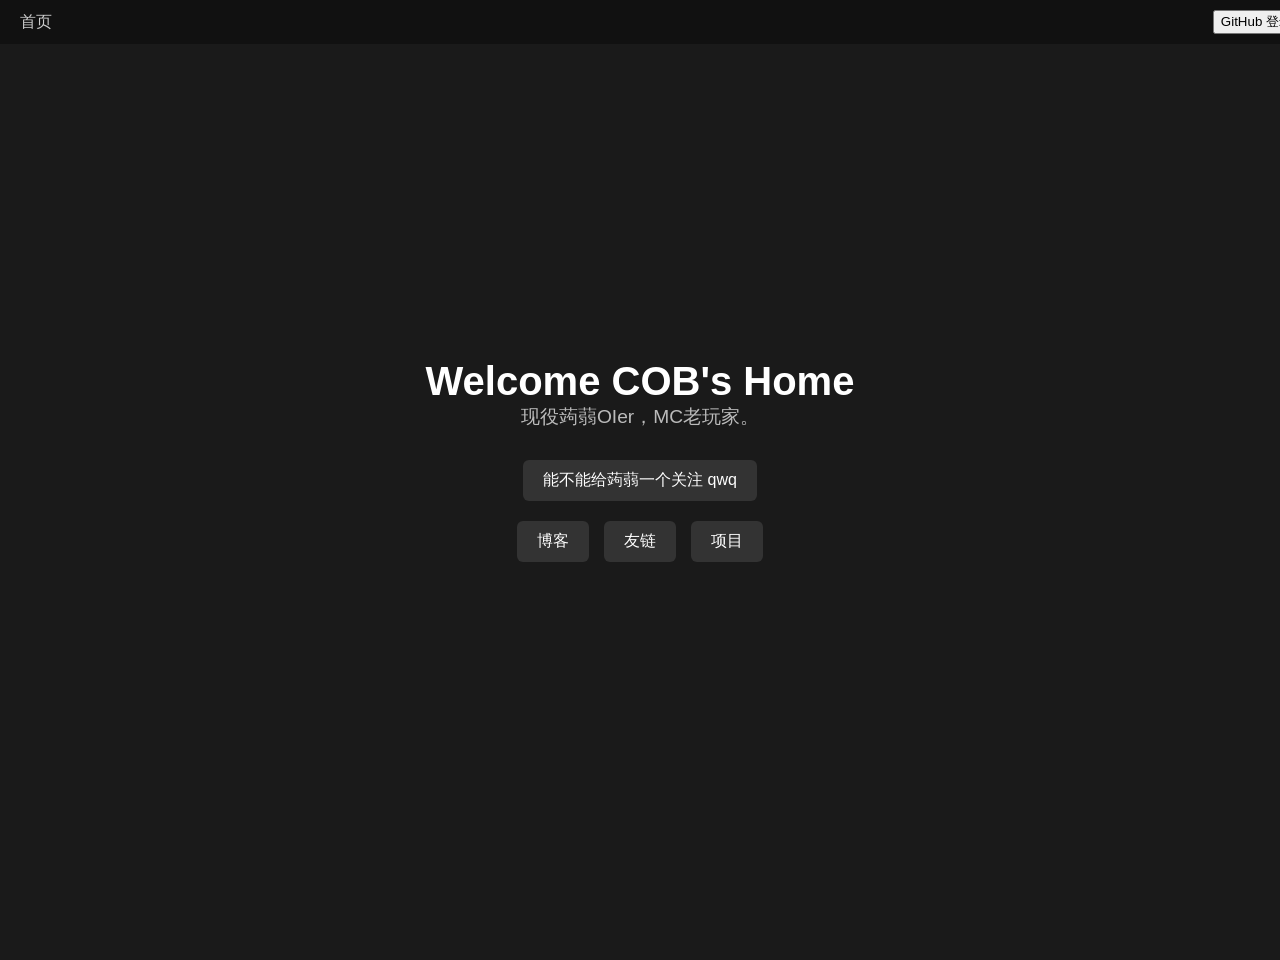
==== index.html @ 06808b64 "Update index.html" ====
<!DOCTYPE html>
<html lang="zh">
<head>
  <meta charset="UTF-8" />
  <meta name="viewport" content="width=device-width, initial-scale=1.0" />
  <title>COB's Home</title>
  <link rel="stylesheet" href="style.css" />
</head>
<body>
  <header>
    <nav class="navbar">
      <div class="nav-left">
        <a class="nav-link" href="index.html">首页</a>
      </div>
      <div class="nav-right">
        <button id="login.html">GitHub 登录</button>
        <img id="avatar" />
      </div>
    </nav>
  </header>

<main>
  <div class="center-content">
    <div class="intro-text">
      <h1>Welcome COB's Home</h1>
      <p>现役蒟蒻OIer，MC老玩家。</p>
    </div>

    <div class="button-stack">
      <a class="main-button highlight" href="https://www.luogu.com.cn/user/762117">能不能给蒟蒻一个关注 qwq</a>

      <div class="button-group">
        <a class="main-button" href="blog.html">博客</a>
        <a class="main-button" href="links.html">友链</a>
        <a class="main-button" href="projects.html">项目</a>
      </div>
    </div>
  </div>
</main>

  <script src="auth.js"></script>
  <script>
    const avatarUrl = localStorage.getItem('avatar_url');
    if (avatarUrl) {
      document.getElementById('avatar').src = avatarUrl;
      document.getElementById('avatar').style.display = 'inline-block';
      document.getElementById('login-btn').style.display = 'none';
    }
  </script>
</body>
</html>
---- style.css ----
/* 保持原有样式基础不动 */

body {
  margin: 0;
  font-family: Arial, sans-serif;
  background-color: #1a1a1a;
  color: white;
}

header {
  background-color: #111;
  padding: 10px 20px;
  position: fixed;
  top: 0;
  left: 0;
  width: 100%;
  z-index: 1000;
}

.navbar {
  display: flex;
  justify-content: space-between;
  align-items: center;
}

.nav-left {
  display: flex;
  align-items: center;
}

.nav-left a {
  color: #ccc;
  text-decoration: none;
  margin-right: 20px;
}

.nav-left a:hover {
  color: white;
  text-decoration: underline;
}

.nav-right {
  display: flex;
  align-items: center;
  justify-content: flex-end;
  min-width: 200px; /* 防止内容溢出 */
}

#avatar {
  width: 30px;
  height: 30px;
  border-radius: 50%;
  margin-left: 10px;
  display: none;
}

#login-btn {
  padding: 5px 10px;
  background-color: #444;
  color: white;
  border: none;
  border-radius: 4px;
  cursor: pointer;
}

#login-btn:hover {
  background-color: #666;
}

/* 主内容部分 */

main {
  display: flex;
  justify-content: center;
  align-items: center;
  min-height: 100vh;
  padding-top: 60px;
}

.center-content {
  display: flex;
  flex-direction: column;
  align-items: center;
  text-align: center;
  gap: 30px;
  margin-top: -100px; /* 上移位置让内容偏上 */
}

.intro-text h1 {
  font-size: 2.5em;
  margin: 0;
  color: white;
}

.intro-text p {
  font-size: 1.2em;
  margin: 0;
  color: #bbb;
}

.button-stack {
  display: flex;
  flex-direction: column;
  align-items: center;
  gap: 20px;
}

.button-group {
  display: flex;
  flex-wrap: wrap;
  gap: 15px;
  justify-content: center;
}

.main-button {
  padding: 10px 20px;
  background-color: #333;
  color: white;
  text-decoration: none;
  border-radius: 6px;
  font-size: 1em;
  transition: background-color 0.3s;
}

.main-button:hover {
  background-color: #555;
}
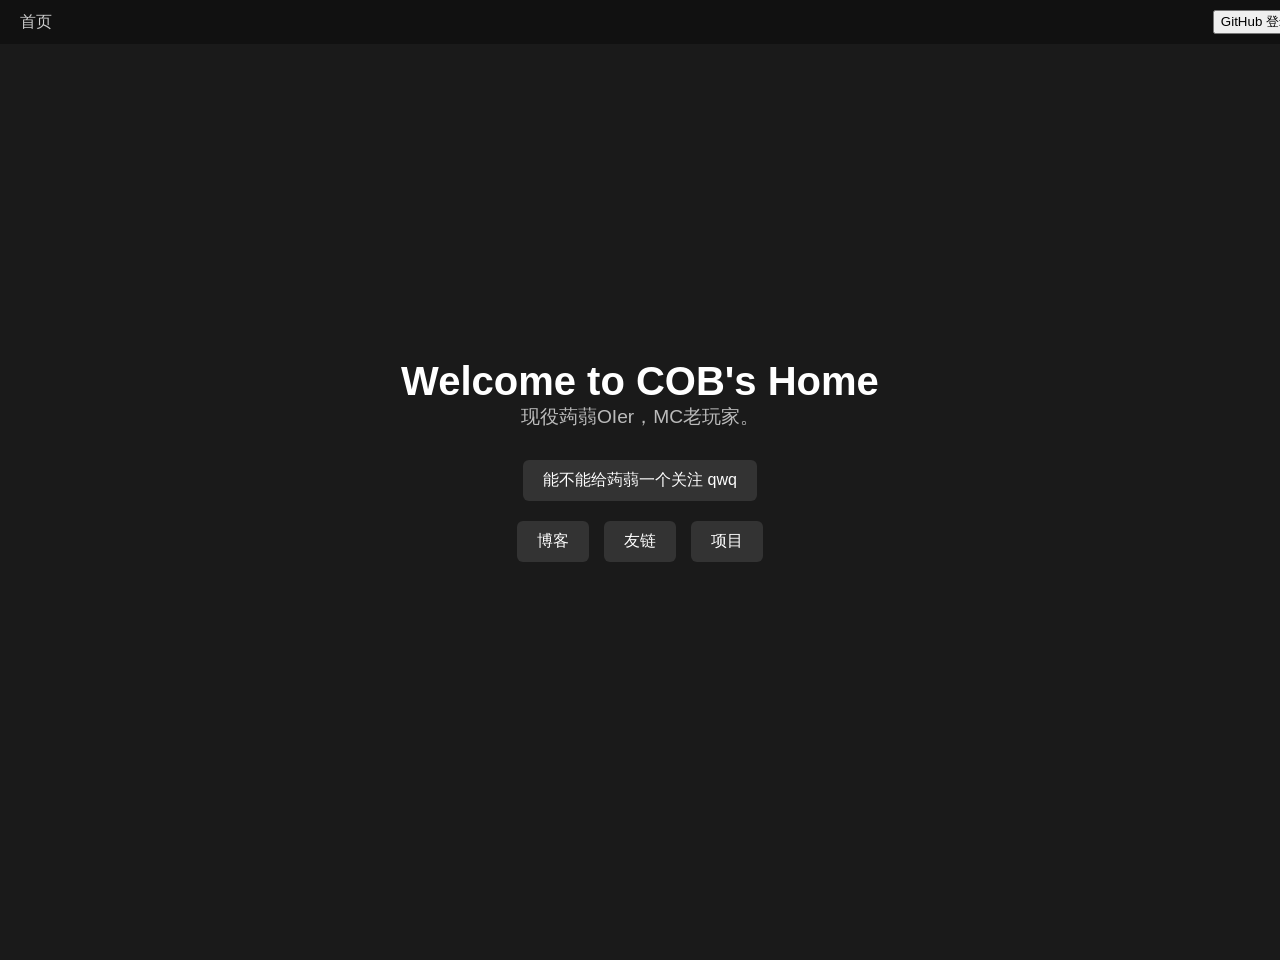
==== commit e980996e: "Update index.html" ====
--- a/index.html
+++ b/index.html
@@ -22,7 +22,7 @@
 <main>
   <div class="center-content">
     <div class="intro-text">
-      <h1>Welcome COB's Home</h1>
+      <h1>Welcome to COB's Home</h1>
       <p>现役蒟蒻OIer，MC老玩家。</p>
     </div>
 
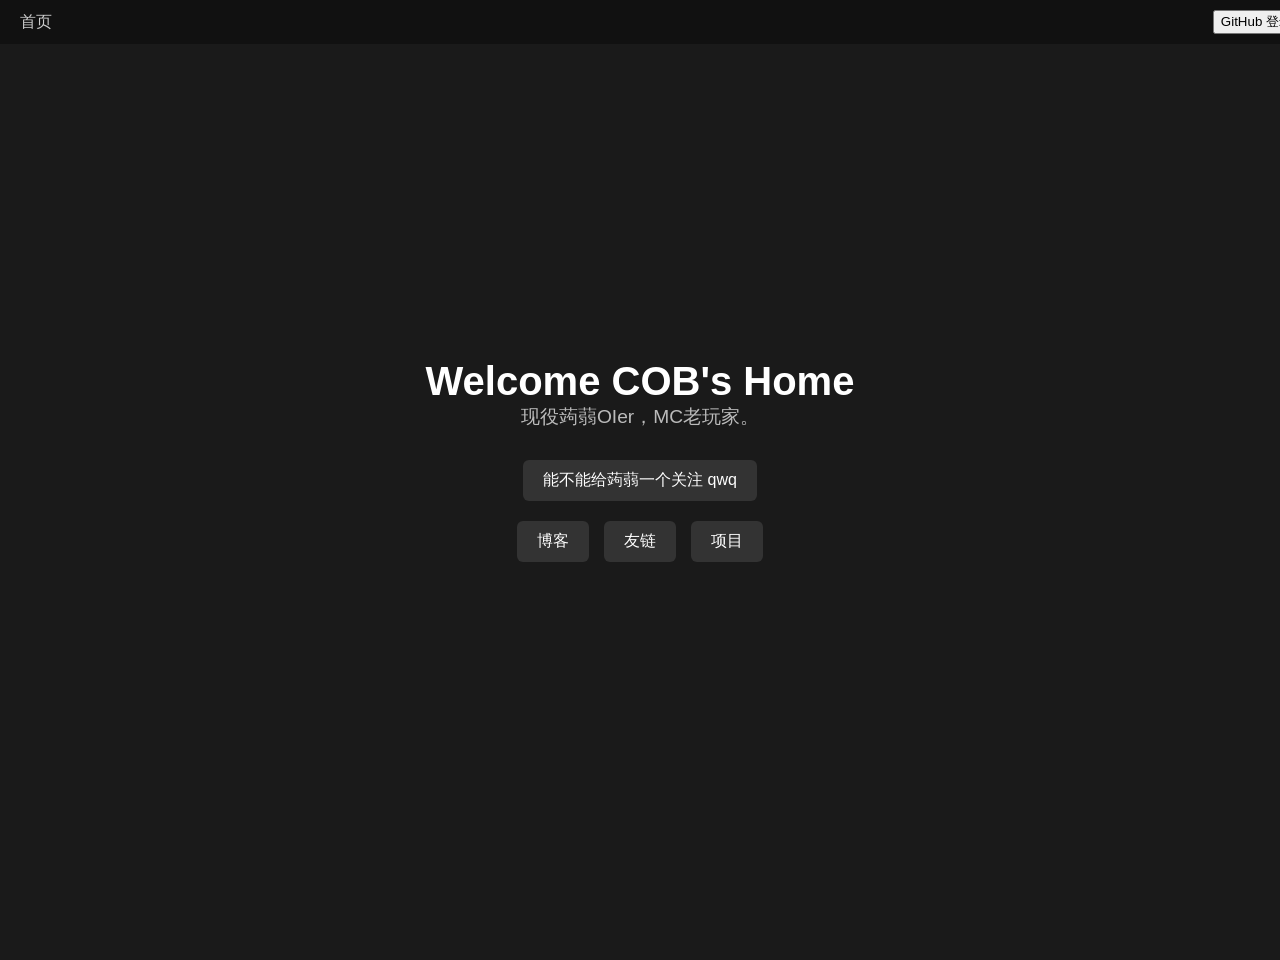
==== commit 9237630d: "Update index.html" ====
--- a/index.html
+++ b/index.html
@@ -19,24 +19,23 @@
     </nav>
   </header>
 
-<main>
-  <div class="center-content">
-    <div class="intro-text">
-      <h1>Welcome to COB's Home</h1>
-      <p>现役蒟蒻OIer，MC老玩家。</p>
-    </div>
+  <main>
+    <div class="center-content">
+      <div class="intro-text">
+        <h1>Welcome COB's Home</h1>
+        <p>现役蒟蒻OIer，MC老玩家。</p>
+      </div>
 
-    <div class="button-stack">
-      <a class="main-button highlight" href="https://www.luogu.com.cn/user/762117">能不能给蒟蒻一个关注 qwq</a>
-
-      <div class="button-group">
-        <a class="main-button" href="blog.html">博客</a>
-        <a class="main-button" href="links.html">友链</a>
-        <a class="main-button" href="projects.html">项目</a>
+      <div class="button-stack">
+        <a class="main-button" href="https://www.luogu.com.cn/user/762117">能不能给蒟蒻一个关注 qwq</a>
+        <div class="button-group">
+          <a class="main-button" href="blog.html">博客</a>
+          <a class="main-button" href="links.html">友链</a>
+          <a class="main-button" href="projects.html">项目</a>
+        </div>
       </div>
     </div>
-  </div>
-</main>
+  </main>
 
   <script src="auth.js"></script>
   <script>
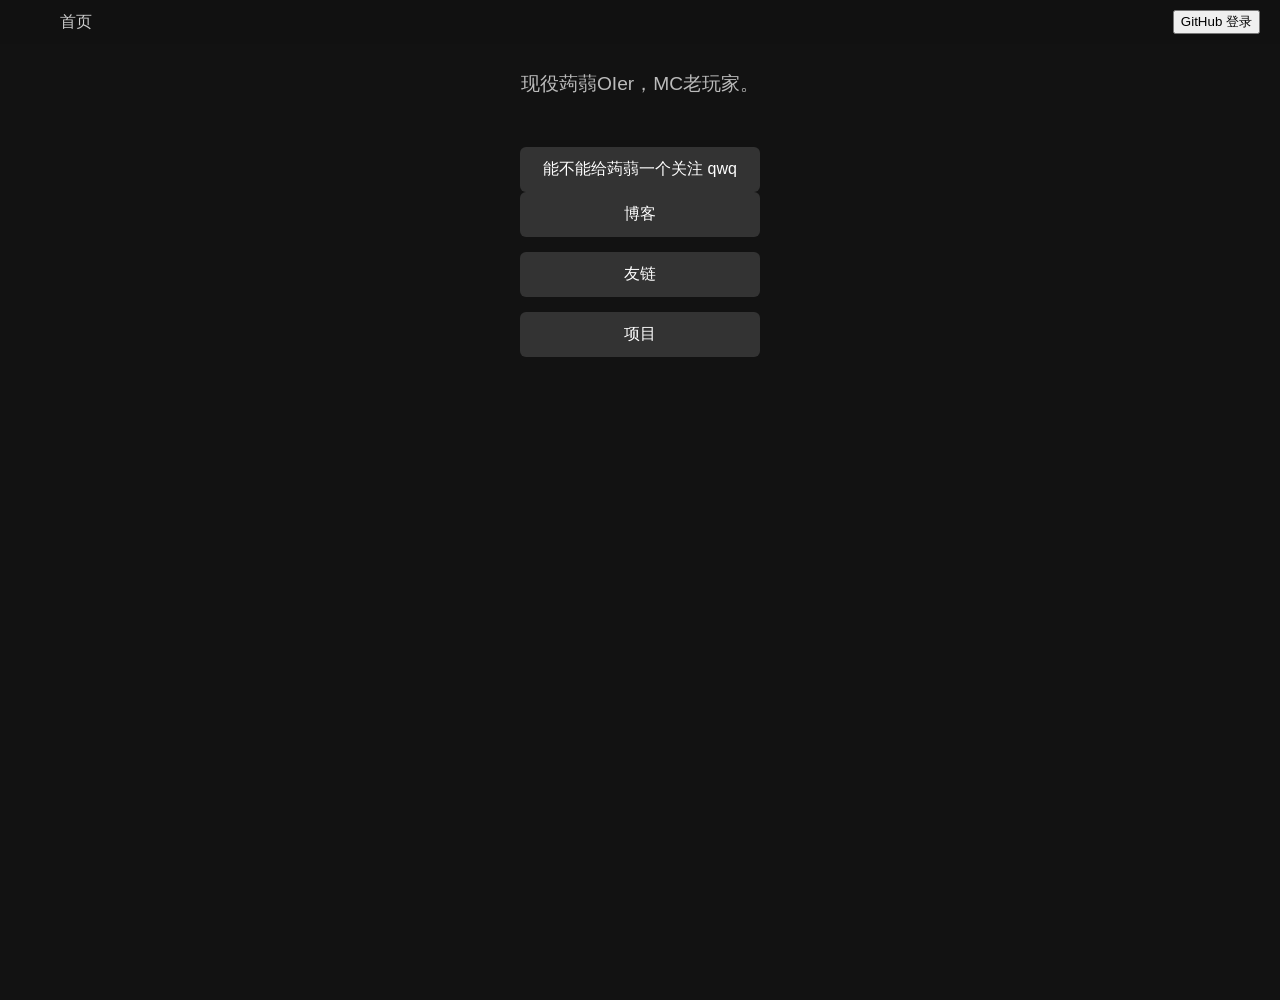
==== commit bb898762: "Update index.html" ====
--- a/index.html
+++ b/index.html
@@ -22,7 +22,7 @@
   <main>
     <div class="center-content">
       <div class="intro-text">
-        <h1>Welcome COB's Home</h1>
+        <h1>Welcome to COB's Home</h1>
         <p>现役蒟蒻OIer，MC老玩家。</p>
       </div>
 
--- a/style.css
+++ b/style.css
@@ -1,9 +1,8 @@
-/* 保持原有样式基础不动 */
-
+/* 基础样式 */
 body {
   margin: 0;
   font-family: Arial, sans-serif;
-  background-color: #1a1a1a;
+  background-color: #1a1a1a; /* 深色背景 */
   color: white;
 }
 
@@ -21,11 +20,9 @@
   display: flex;
   justify-content: space-between;
   align-items: center;
-}
-
-.nav-left {
-  display: flex;
-  align-items: center;
+  max-width: 1200px;
+  margin: 0 auto;
+  padding: 0 10px;
 }
 
 .nav-left a {
@@ -42,16 +39,10 @@
 .nav-right {
   display: flex;
   align-items: center;
-  justify-content: flex-end;
-  min-width: 200px; /* 防止内容溢出 */
-}
-
-#avatar {
-  width: 30px;
-  height: 30px;
-  border-radius: 50%;
-  margin-left: 10px;
-  display: none;
+  gap: 10px;
+  flex-shrink: 0;
+  max-width: 100%;
+  overflow: hidden;
 }
 
 #login-btn {
@@ -67,14 +58,21 @@
   background-color: #666;
 }
 
-/* 主内容部分 */
+#avatar {
+  width: 30px;
+  height: 30px;
+  border-radius: 50%;
+  display: none;
+}
 
+/* 主体内容布局 */
 main {
   display: flex;
   justify-content: center;
-  align-items: center;
+  align-items: flex-start;
   min-height: 100vh;
-  padding-top: 60px;
+  padding-top: 100px;
+  background-color: #121212;
 }
 
 .center-content {
@@ -82,44 +80,42 @@
   flex-direction: column;
   align-items: center;
   text-align: center;
-  gap: 30px;
-  margin-top: -100px; /* 上移位置让内容偏上 */
+  margin-top: -120px; /* 向上调整位置 */
 }
 
-.intro-text h1 {
+/* 文字区域 */
+.intro-text {
+  margin-bottom: 30px;
+}
+
+h1 {
   font-size: 2.5em;
-  margin: 0;
+  margin-bottom: 10px;
   color: white;
 }
 
-.intro-text p {
+p {
   font-size: 1.2em;
-  margin: 0;
+  margin-bottom: 20px;
   color: #bbb;
 }
 
-.button-stack {
+/* 按钮样式 */
+.button-group {
   display: flex;
   flex-direction: column;
-  align-items: center;
-  gap: 20px;
-}
-
-.button-group {
-  display: flex;
-  flex-wrap: wrap;
   gap: 15px;
-  justify-content: center;
 }
 
 .main-button {
-  padding: 10px 20px;
+  display: inline-block;
+  padding: 12px 20px;
   background-color: #333;
   color: white;
   text-decoration: none;
   border-radius: 6px;
-  font-size: 1em;
   transition: background-color 0.3s;
+  min-width: 200px;
 }
 
 .main-button:hover {
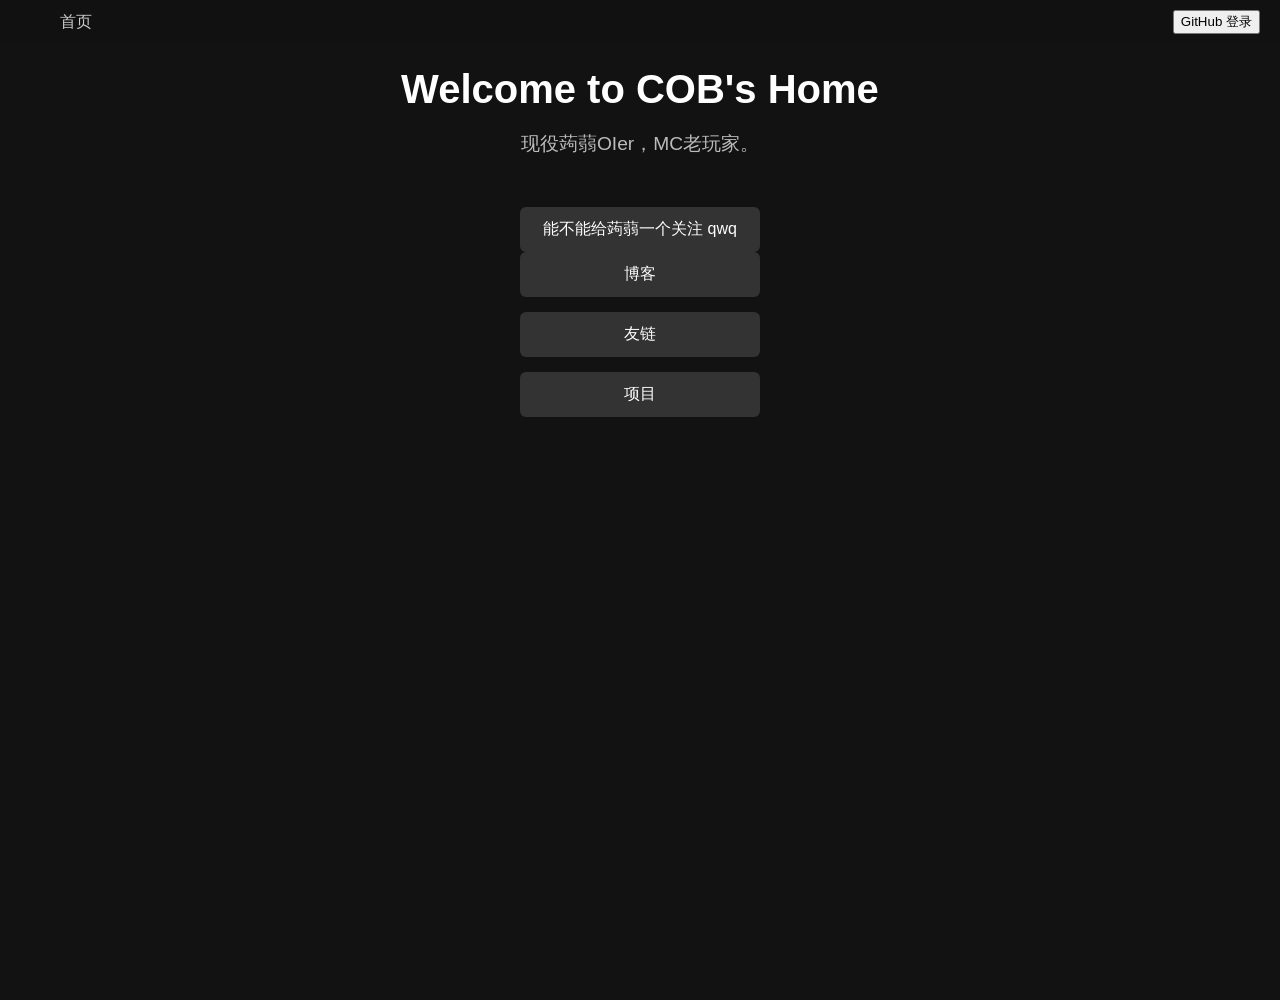
==== commit 2ba9e035: "Update index.html" ====
--- a/index.html
+++ b/index.html
@@ -27,7 +27,7 @@
       </div>
 
       <div class="button-stack">
-        <a class="main-button" href="https://www.luogu.com.cn/user/762117">能不能给蒟蒻一个关注 qwq</a>
+        <a id="follow-button" class="main-button" href="https://www.luogu.com.cn/user/762117">能不能给蒟蒻一个关注 qwq</a>
         <div class="button-group">
           <a class="main-button" href="blog.html">博客</a>
           <a class="main-button" href="links.html">友链</a>
--- a/style.css
+++ b/style.css
@@ -80,7 +80,7 @@
   flex-direction: column;
   align-items: center;
   text-align: center;
-  margin-top: -120px; /* 向上调整位置 */
+  margin-top: -60px; /* 向上调整位置 */
 }
 
 /* 文字区域 */
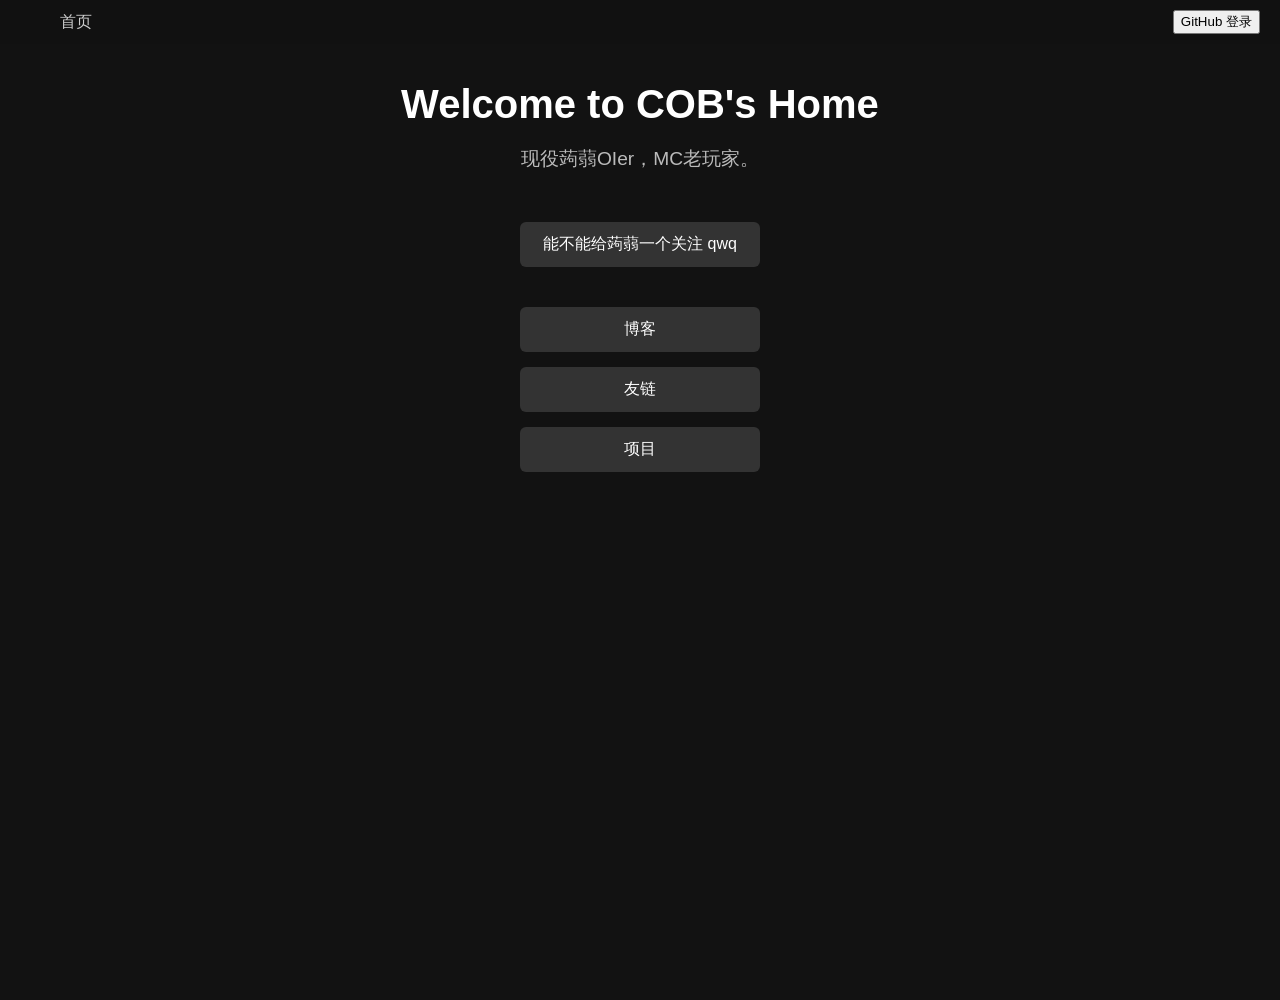
==== commit c61f6d4b: "Update index.html" ====
--- a/index.html
+++ b/index.html
@@ -13,7 +13,7 @@
         <a class="nav-link" href="index.html">首页</a>
       </div>
       <div class="nav-right">
-        <button id="login.html">GitHub 登录</button>
+        <button id="nav-link" href="login.html">GitHub 登录</button>
         <img id="avatar" />
       </div>
     </nav>
--- a/style.css
+++ b/style.css
@@ -80,7 +80,7 @@
   flex-direction: column;
   align-items: center;
   text-align: center;
-  margin-top: -60px; /* 向上调整位置 */
+  margin-top: -45px; /* 向上调整位置 */
 }
 
 /* 文字区域 */
@@ -104,7 +104,13 @@
 .button-group {
   display: flex;
   flex-direction: column;
+  align-items: center;
   gap: 15px;
+  margin-top: 10px;
+}
+
+#follow-button {
+  margin-bottom: 30px;
 }
 
 .main-button {
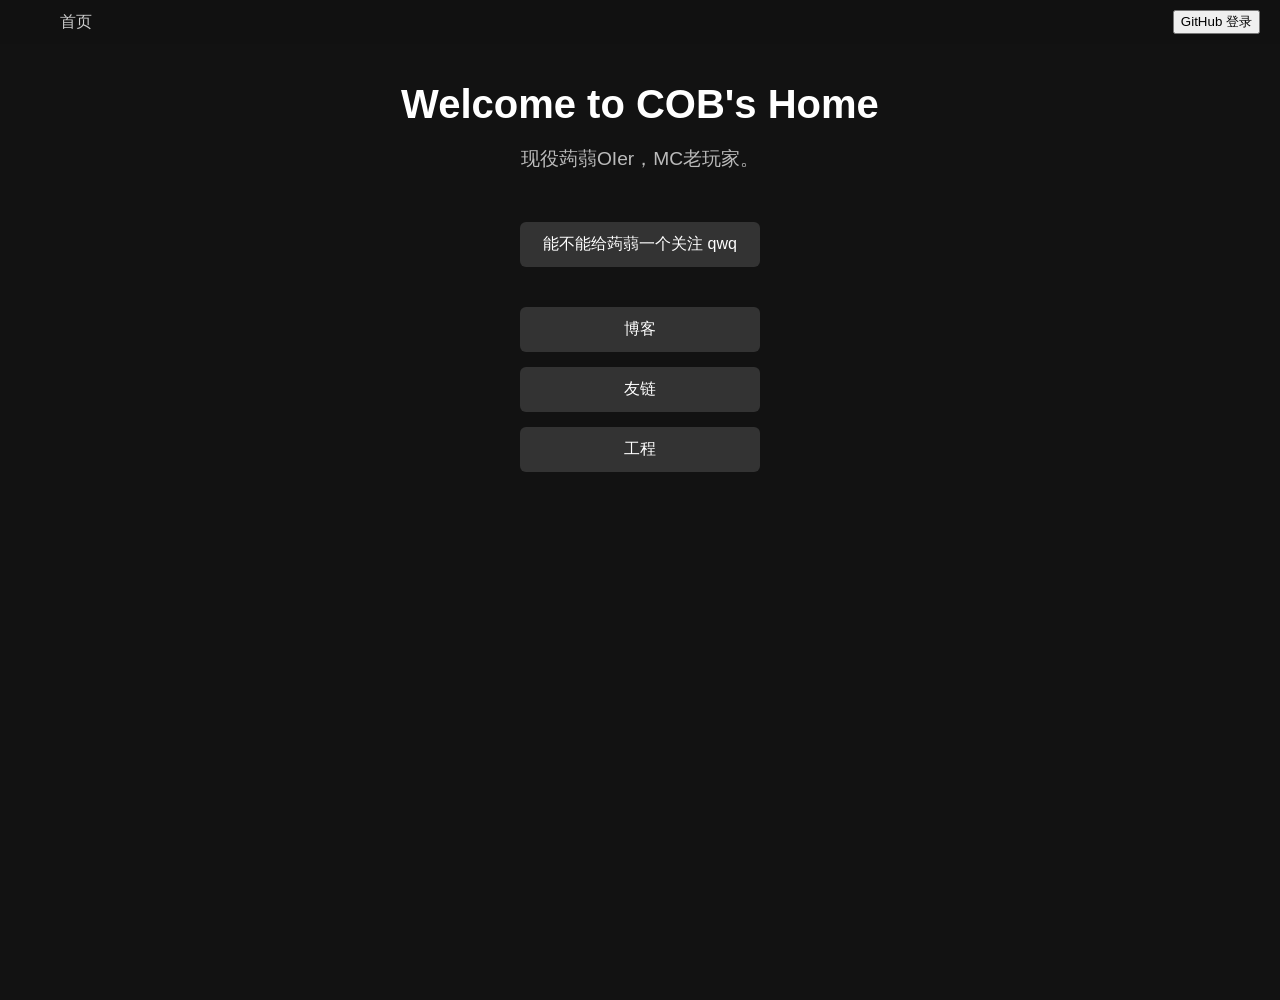
==== commit bcb78537: "Update index.html" ====
--- a/index.html
+++ b/index.html
@@ -29,9 +29,9 @@
       <div class="button-stack">
         <a id="follow-button" class="main-button" href="https://www.luogu.com.cn/user/762117">能不能给蒟蒻一个关注 qwq</a>
         <div class="button-group">
-          <a class="main-button" href="blog.html">博客</a>
-          <a class="main-button" href="links.html">友链</a>
-          <a class="main-button" href="projects.html">项目</a>
+          <a class="main-button" href="/blogs/blog.html">博客</a>
+          <a class="main-button" href="/links/link.html">友链</a>
+          <a class="main-button" href="/projects/project.html">工程</a>
         </div>
       </div>
     </div>
